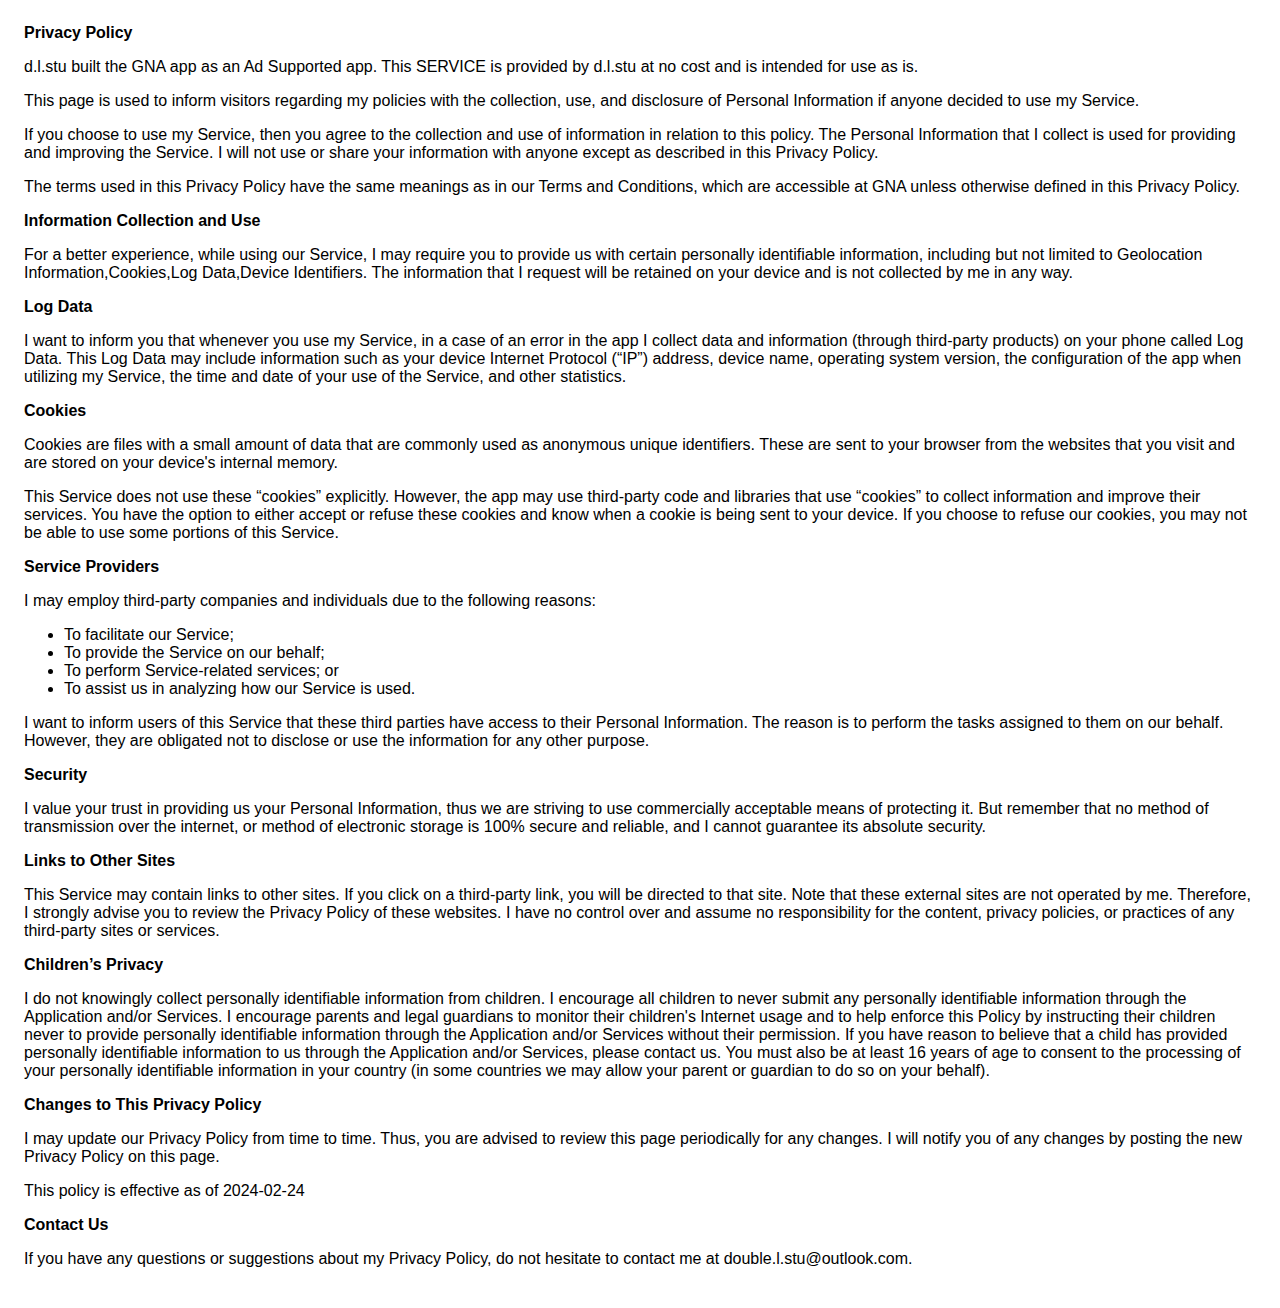
==== app/gna/index.html @ 22d4acb6 "+ gna Privacy Policy" ====
<!DOCTYPE html>
<html>

<head>
    <meta charset='utf-8'>
    <meta name='viewport' content='width=device-width'>
    <title>Privacy Policy</title>
    <style>
        body {
            font-family: 'Helvetica Neue', Helvetica, Arial, sans-serif;
            padding: 1em;
        }
    </style>
</head>

<body>
    <strong>Privacy Policy</strong>
    <p>
        d.l.stu built the GNA app as
        an Ad Supported app. This SERVICE is provided by
        d.l.stu at no cost and is intended for use as
        is.
    </p>
    <p>
        This page is used to inform visitors regarding my
        policies with the collection, use, and disclosure of Personal
        Information if anyone decided to use my Service.
    </p>
    <p>
        If you choose to use my Service, then you agree to
        the collection and use of information in relation to this
        policy. The Personal Information that I collect is
        used for providing and improving the Service. I will not use or share your information with
        anyone except as described in this Privacy Policy.
    </p>
    <p>
        The terms used in this Privacy Policy have the same meanings
        as in our Terms and Conditions, which are accessible at
        GNA unless otherwise defined in this Privacy Policy.
    </p>
    <p><strong>Information Collection and Use</strong></p>
    <p>
        For a better experience, while using our Service, I
        may require you to provide us with certain personally
        identifiable information, including but not limited to Geolocation Information,Cookies,Log Data,Device
        Identifiers. The information that
        I request will be retained on your device and is not collected by me in any way.
    </p> <!---->
    <p><strong>Log Data</strong></p>
    <p>
        I want to inform you that whenever you
        use my Service, in a case of an error in the app
        I collect data and information (through third-party
        products) on your phone called Log Data. This Log Data may
        include information such as your device Internet Protocol
        (“IP”) address, device name, operating system version, the
        configuration of the app when utilizing my Service,
        the time and date of your use of the Service, and other
        statistics.
    </p>
    <p><strong>Cookies</strong></p>
    <p>
        Cookies are files with a small amount of data that are
        commonly used as anonymous unique identifiers. These are sent
        to your browser from the websites that you visit and are
        stored on your device's internal memory.
    </p>
    <p>
        This Service does not use these “cookies” explicitly. However,
        the app may use third-party code and libraries that use
        “cookies” to collect information and improve their services.
        You have the option to either accept or refuse these cookies
        and know when a cookie is being sent to your device. If you
        choose to refuse our cookies, you may not be able to use some
        portions of this Service.
    </p>
    <p><strong>Service Providers</strong></p>
    <p>
        I may employ third-party companies and
        individuals due to the following reasons:
    </p>
    <ul>
        <li>To facilitate our Service;</li>
        <li>To provide the Service on our behalf;</li>
        <li>To perform Service-related services; or</li>
        <li>To assist us in analyzing how our Service is used.</li>
    </ul>
    <p>
        I want to inform users of this Service
        that these third parties have access to their Personal
        Information. The reason is to perform the tasks assigned to
        them on our behalf. However, they are obligated not to
        disclose or use the information for any other purpose.
    </p>
    <p><strong>Security</strong></p>
    <p>
        I value your trust in providing us your
        Personal Information, thus we are striving to use commercially
        acceptable means of protecting it. But remember that no method
        of transmission over the internet, or method of electronic
        storage is 100% secure and reliable, and I cannot
        guarantee its absolute security.
    </p>
    <p><strong>Links to Other Sites</strong></p>
    <p>
        This Service may contain links to other sites. If you click on
        a third-party link, you will be directed to that site. Note
        that these external sites are not operated by me.
        Therefore, I strongly advise you to review the
        Privacy Policy of these websites. I have
        no control over and assume no responsibility for the content,
        privacy policies, or practices of any third-party sites or
        services.
    </p>
    <p><strong>Children’s Privacy</strong></p> <!---->
    <div>
        <p>
            I do not knowingly collect personally
            identifiable information from children. I
            encourage all children to never submit any personally
            identifiable information through
            the Application and/or Services.
            I encourage parents and legal guardians to monitor
            their children's Internet usage and to help enforce this Policy by instructing
            their children never to provide personally identifiable information through the Application and/or Services
            without their permission. If you have reason to believe that a child
            has provided personally identifiable information to us through the Application and/or Services,
            please contact us. You must also be at least 16 years of age to consent to the processing
            of your personally identifiable information in your country (in some countries we may allow your parent
            or guardian to do so on your behalf).
        </p>
    </div>
    <p><strong>Changes to This Privacy Policy</strong></p>
    <p>
        I may update our Privacy Policy from
        time to time. Thus, you are advised to review this page
        periodically for any changes. I will
        notify you of any changes by posting the new Privacy Policy on
        this page.
    </p>
    <p>This policy is effective as of 2024-02-24</p>
    <p><strong>Contact Us</strong></p>
    <p>
        If you have any questions or suggestions about my
        Privacy Policy, do not hesitate to contact me at double.l.stu@outlook.com.
    </p>
</body>

</html>
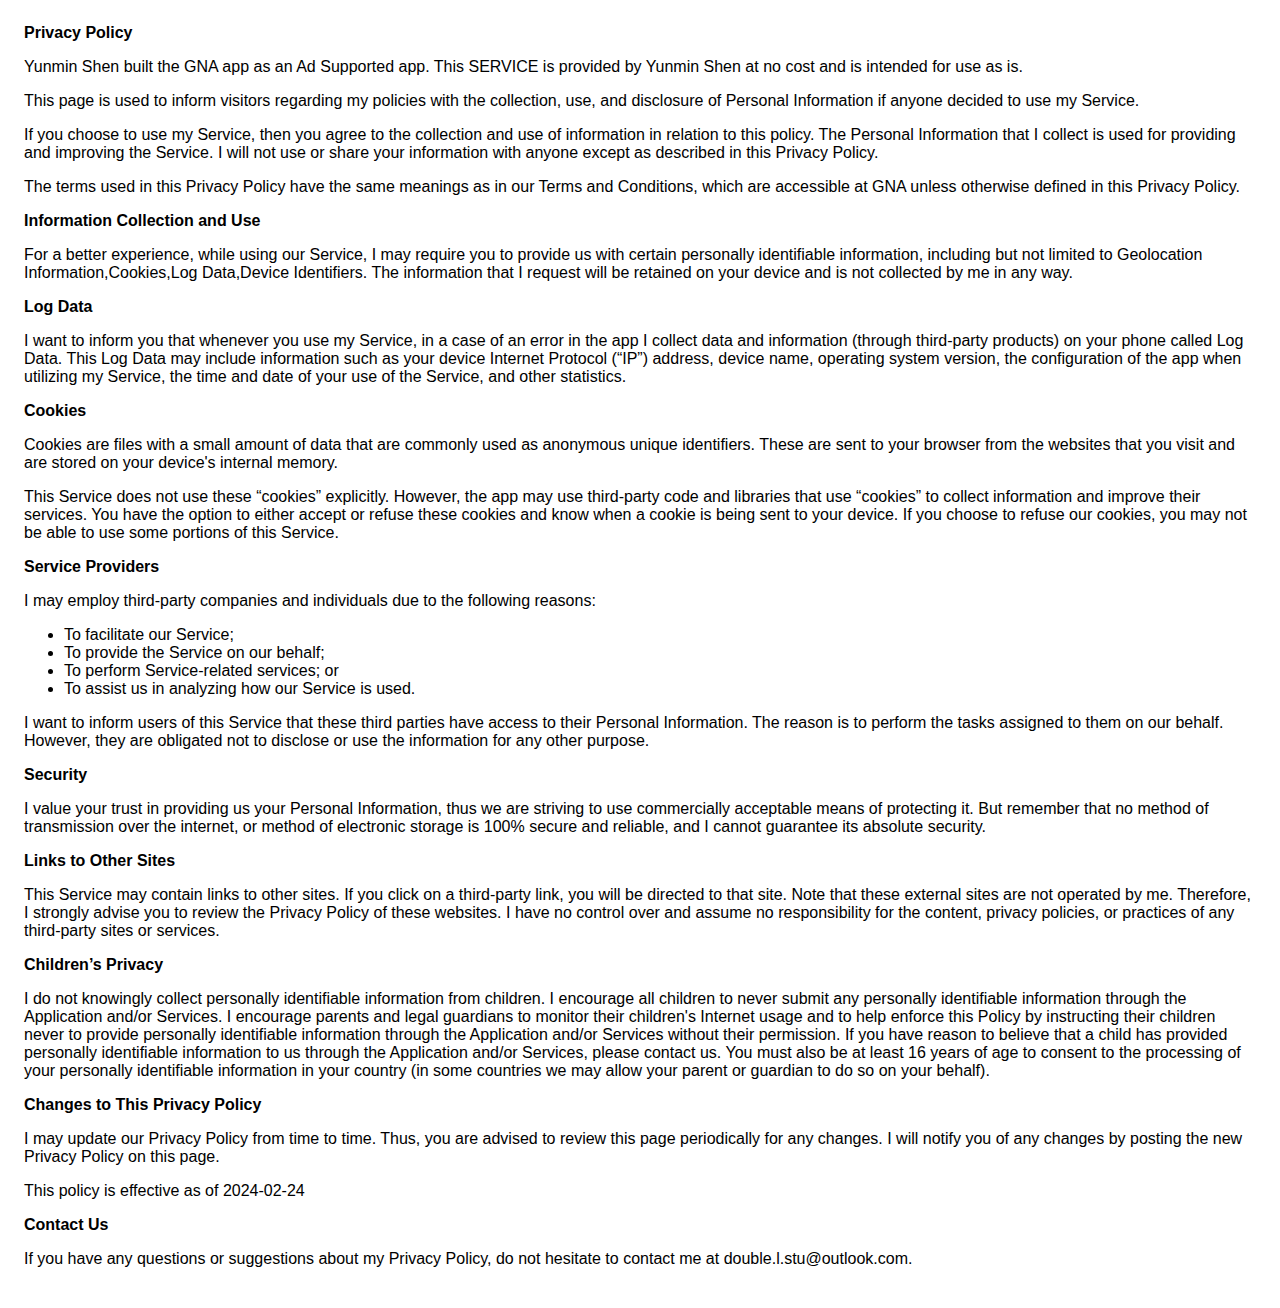
==== commit 13d34514: "update site" ====
--- a/app/gna/index.html
+++ b/app/gna/index.html
@@ -16,9 +16,9 @@
 <body>
     <strong>Privacy Policy</strong>
     <p>
-        d.l.stu built the GNA app as
+        Yunmin Shen built the GNA app as
         an Ad Supported app. This SERVICE is provided by
-        d.l.stu at no cost and is intended for use as
+        Yunmin Shen at no cost and is intended for use as
         is.
     </p>
     <p>
